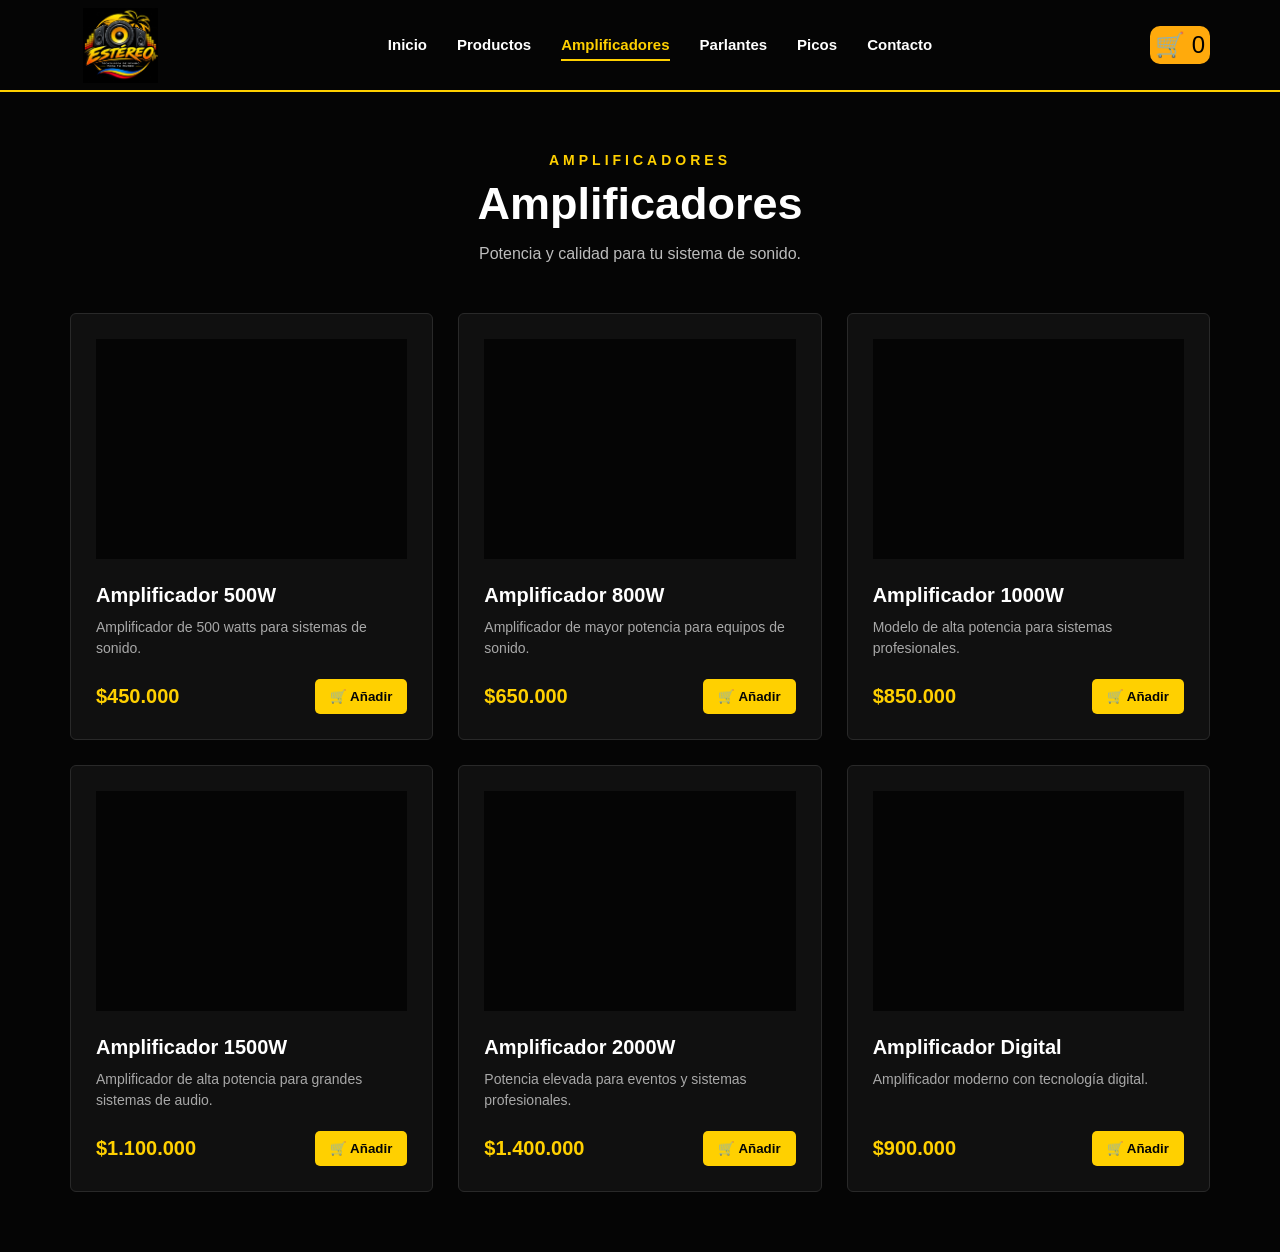
==== amplificadores.html @ c1b05dc9 "First Commit" ====
<!DOCTYPE html>
<html lang="es">

<head>
    <meta charset="UTF-8">
    <meta name="viewport" content="width=device-width, initial-scale=1.0">
    <title>Estéreo | Amplificadores</title>
    <link rel="stylesheet" href="style.css">
</head>

<body>

    <!-- HEADER -->
    <header class="header">
        <nav class="navbar">

            <a href="index.html" class="logo">
                <img src="logo-estereo.jpeg" alt="Logo de Estéreo">
            </a>

            <ul class="nav-menu">
                <li><a href="index.html">Inicio</a></li>
                <li><a href="productos.html">Productos</a></li>
                <li><a href="amplificadores.html" class="active">Amplificadores</a></li>
                <li><a href="parlantes.html">Parlantes</a></li>
                <li><a href="picos.html">Picos</a></li>
                <li><a href="contacto.html">Contacto</a></li>
            </ul>

            <a href="carrito.html" class="cart">
                🛒 <span id="contador-carrito">0</span>
            </a>

        </nav>
    </header>


    <!-- AMPLIFICADORES -->
    <main class="productos">

        <div class="productos-titulo">
            <p>AMPLIFICADORES</p>
            <h1>Amplificadores</h1>
            <span>Potencia y calidad para tu sistema de sonido.</span>
        </div>


        <section class="productos-grid">


            <!-- AMPLIFICADOR 1 -->
            <div class="producto-card">

                <div class="producto-imagen">
                    <!-- AQUÍ VA LA IMAGEN -->
                </div>

                <div class="producto-info">

                    <h2>Amplificador 500W</h2>

                    <p>
                        Amplificador de 500 watts para sistemas de sonido.
                    </p>

                    <div class="producto-abajo">

                        <span class="producto-precio">
                            $450.000
                        </span>

                        <button class="btn-carrito"
                            onclick="agregarCarrito('Amplificador 500W', 450000)">
                            🛒 Añadir
                        </button>

                    </div>

                </div>

            </div>


            <!-- AMPLIFICADOR 2 -->
            <div class="producto-card">

                <div class="producto-imagen">
                    <!-- AQUÍ VA LA IMAGEN -->
                </div>

                <div class="producto-info">

                    <h2>Amplificador 800W</h2>

                    <p>
                        Amplificador de mayor potencia para equipos de sonido.
                    </p>

                    <div class="producto-abajo">

                        <span class="producto-precio">
                            $650.000
                        </span>

                        <button class="btn-carrito"
                            onclick="agregarCarrito('Amplificador 800W', 650000)">
                            🛒 Añadir
                        </button>

                    </div>

                </div>

            </div>


            <!-- AMPLIFICADOR 3 -->
            <div class="producto-card">

                <div class="producto-imagen">
                    <!-- AQUÍ VA LA IMAGEN -->
                </div>

                <div class="producto-info">

                    <h2>Amplificador 1000W</h2>

                    <p>
                        Modelo de alta potencia para sistemas profesionales.
                    </p>

                    <div class="producto-abajo">

                        <span class="producto-precio">
                            $850.000
                        </span>

                        <button class="btn-carrito"
                            onclick="agregarCarrito('Amplificador 1000W', 850000)">
                            🛒 Añadir
                        </button>

                    </div>

                </div>

            </div>


            <!-- AMPLIFICADOR 4 -->
            <div class="producto-card">

                <div class="producto-imagen">
                    <!-- AQUÍ VA LA IMAGEN -->
                </div>

                <div class="producto-info">

                    <h2>Amplificador 1500W</h2>

                    <p>
                        Amplificador de alta potencia para grandes sistemas de audio.
                    </p>

                    <div class="producto-abajo">

                        <span class="producto-precio">
                            $1.100.000
                        </span>

                        <button class="btn-carrito"
                            onclick="agregarCarrito('Amplificador 1500W', 1100000)">
                            🛒 Añadir
                        </button>

                    </div>

                </div>

            </div>


            <!-- AMPLIFICADOR 5 -->
            <div class="producto-card">

                <div class="producto-imagen">
                    <!-- AQUÍ VA LA IMAGEN -->
                </div>

                <div class="producto-info">

                    <h2>Amplificador 2000W</h2>

                    <p>
                        Potencia elevada para eventos y sistemas profesionales.
                    </p>

                    <div class="producto-abajo">

                        <span class="producto-precio">
                            $1.400.000
                        </span>

                        <button class="btn-carrito"
                            onclick="agregarCarrito('Amplificador 2000W', 1400000)">
                            🛒 Añadir
                        </button>

                    </div>

                </div>

            </div>


            <!-- AMPLIFICADOR 6 -->
            <div class="producto-card">

                <div class="producto-imagen">
                    <!-- AQUÍ VA LA IMAGEN -->
                </div>

                <div class="producto-info">

                    <h2>Amplificador Digital</h2>

                    <p>
                        Amplificador moderno con tecnología digital.
                    </p>

                    <div class="producto-abajo">

                        <span class="producto-precio">
                            $900.000
                        </span>

                        <button class="btn-carrito"
                            onclick="agregarCarrito('Amplificador Digital', 900000)">
                            🛒 Añadir
                        </button>

                    </div>

                </div>

            </div>

        </section>

    </main>


    <script src="script.js"></script>

</body>

</html>
---- style.css ----
/* =========================
   CONFIGURACIÓN GENERAL
========================= */

* {
    margin: 0;
    padding: 0;
    box-sizing: border-box;
}

body {
    font-family: Arial, Helvetica, sans-serif;
    background-color: #050505;
    color: white;
}


/* =========================
   HEADER
========================= */

.header {
    width: 100%;
    background-color: #050505;
    border-bottom: 2px solid #ffd000;
}


/* =========================
   NAVBAR
========================= */

.navbar {
    max-width: 1200px;
    height: 90px;

    margin: 0 auto;
    padding: 0 30px;

    display: flex;
    align-items: center;
    justify-content: space-between;
}


/* =========================
   LOGO
========================= */

.logo {
    display: flex;
    align-items: center;

    text-decoration: none;
}

.logo img {
    width: 100px;
    height: 75px;

    object-fit: contain;
    display: block;
}


/* =========================
   MENÚ
========================= */

.nav-menu {
    display: flex;
    align-items: center;

    gap: 30px;

    list-style: none;
}

.nav-menu a {
    position: relative;

    color: white;
    text-decoration: none;

    font-size: 15px;
    font-weight: 600;

    transition: 0.3s;
}


/* EFECTO HOVER */

.nav-menu a:hover {
    color: #ffd000;
}


/* PÁGINA ACTUAL */

.nav-menu a.active {
    color: #ffd000;
}


/* LÍNEA DEBAJO DEL ENLACE ACTIVO */

.nav-menu a.active::after {
    content: "";

    position: absolute;

    left: 0;
    bottom: -8px;

    width: 100%;
    height: 2px;

    background-color: #ffd000;
}


/* =========================
   CARRITO
========================= */

.cart {
    color: rgb(0, 0, 0);
background-color: rgb(255, 170, 12);
    text-decoration: none;
padding: 5px;
    font-size: 24px;
border-radius: 10px;
    transition: 0.3s;
}

.cart:hover {
    transform: scale(1.15);
}


/* =========================
   HERO
========================= */

.hero {
    min-height: calc(100vh - 90px);

    display: flex;
    align-items: center;

    padding: 60px 8%;

    background:
        radial-gradient(
            circle at 80% 50%,
            rgba(255, 208, 0, 0.15),
            transparent 35%
        ),
        #050505;
}


/* CONTENIDO */

.hero-content {
    max-width: 700px;
}


/* SUBTÍTULO */

.hero-subtitle {
    margin-bottom: 15px;

    color: #ffd000;

    font-size: 14px;
    font-weight: bold;

    letter-spacing: 4px;
}


/* TÍTULO */

.hero h1 {
    margin-bottom: 20px;

    font-size: 60px;
    line-height: 1.05;
}


/* PALABRA ESTÉREO */

.hero h1 span {
    color: #ffd000;
}


/* DESCRIPCIÓN */

.hero-description {
    max-width: 600px;

    margin-bottom: 30px;

    color: #d0d0d0;

    font-size: 18px;
    line-height: 1.6;
}


/* BOTÓN */

.hero-button {
    display: inline-block;

    padding: 14px 28px;

    background-color: #ffd000;
    color: #050505;

    text-decoration: none;

    font-weight: bold;

    border-radius: 6px;

    transition: 0.3s;
}


/* HOVER BOTÓN */

.hero-button:hover {
    transform: translateY(-3px);

    background-color: #ffb700;
}

/* =========================
   PÁGINA PRODUCTOS
========================= */

.productos { max-width: 1200px; margin: 0 auto; padding: 60px 30px; } /* ========================= TÍTULO ========================= */ .productos-titulo { text-align: center; margin-bottom: 50px; } .productos-titulo p { color: #ffd000; font-size: 14px; font-weight: bold; letter-spacing: 4px; margin-bottom: 10px; } .productos-titulo h1 { font-size: 45px; margin-bottom: 15px; } .productos-titulo span { color: #bdbdbd; font-size: 16px; } /* ========================= GRID ========================= */ .productos-grid { display: grid; grid-template-columns: repeat(3, 1fr); gap: 25px; } /* ========================= TARJETA ========================= */ .producto-card { background-color: #101010; border: 1px solid #292929; border-radius: 6px; padding: 25px; transition: 0.3s; } /* EFECTO AL PASAR EL MOUSE */ .producto-card:hover { transform: translateY(-5px); border-color: #ffd000; box-shadow: 0 8px 25px rgba(255, 208, 0, 0.12); } /* ========================= ESPACIO PARA LA IMAGEN ========================= */ .producto-imagen { width: 100%; height: 220px; margin-bottom: 25px; background-color: #050505; display: flex; align-items: center; justify-content: center; overflow: hidden; } /* IMAGEN DEL PRODUCTO */ .producto-imagen img { width: 100%; height: 100%; object-fit: contain; } /* ========================= INFORMACIÓN ========================= */ .producto-info h2 { color: white; font-size: 20px; margin-bottom: 10px; } .producto-info p { color: #a8a8a8; font-size: 14px; line-height: 1.5; min-height: 42px; margin-bottom: 20px; } /* ========================= PRECIO + BOTÓN ========================= */ .producto-abajo { display: flex; align-items: center; justify-content: space-between; gap: 15px; } /* PRECIO */ .producto-precio { color: #ffd000; font-size: 20px; font-weight: bold; } /* ========================= BOTÓN CARRITO ========================= */ .btn-carrito { padding: 10px 15px; background-color: #ffd000; color: #050505; border: none; border-radius: 5px; font-weight: bold; cursor: pointer; transition: 0.3s; } .btn-carrito:hover { background-color: #ffb700; transform: translateY(-2px); } /* ========================= RESPONSIVE ========================= */ @media (max-width: 900px) { .productos-grid { grid-template-columns: repeat(2, 1fr); } } @media (max-width: 600px) { .productos { padding: 40px 20px; } .productos-titulo h1 { font-size: 35px; } .productos-grid { grid-template-columns: 1fr; } }

/* =========================
   CARRITO
========================= */

.carrito {
    max-width: 1100px;
    margin: 0 auto;
    padding: 60px 30px;
}


.carrito-titulo {
    text-align: center;
    margin-bottom: 45px;
}


.carrito-titulo p {
    color: #ffd000;
    font-size: 14px;
    font-weight: bold;
    letter-spacing: 4px;
    margin-bottom: 10px;
}


.carrito-titulo h1 {
    font-size: 45px;
}


/* =========================
   LISTA
========================= */

.carrito-contenido {
    display: flex;
    flex-direction: column;
    gap: 25px;
}


.carrito-producto {
    display: grid;

    grid-template-columns: 1fr auto auto auto;

    align-items: center;

    gap: 25px;

    padding: 22px;

    background-color: #101010;

    border: 1px solid #292929;

    border-radius: 6px;

    transition: 0.3s;
}


.carrito-producto:hover {
    border-color: #ffd000;
}


.carrito-producto h3 {
    color: white;
    margin-bottom: 8px;
}


.carrito-producto p {
    color: #a8a8a8;
    font-size: 14px;
}


/* =========================
   CANTIDAD
========================= */

.cantidad {
    display: flex;

    align-items: center;

    gap: 12px;
}


.cantidad button {
    width: 32px;
    height: 32px;

    border: none;

    background-color: #ffd000;

    color: #050505;

    font-size: 20px;

    font-weight: bold;

    cursor: pointer;

    border-radius: 4px;
}


.cantidad span {
    min-width: 25px;

    text-align: center;

    color: white;

    font-weight: bold;
}


/* =========================
   SUBTOTAL
========================= */

.subtotal {
    color: #ffd000;

    font-weight: bold;

    white-space: nowrap;
}


/* =========================
   ELIMINAR
========================= */

.btn-eliminar {
    border: none;

    background: transparent;

    font-size: 20px;

    cursor: pointer;

    transition: 0.3s;
}


.btn-eliminar:hover {
    transform: scale(1.15);
}


/* =========================
   CARRITO VACÍO
========================= */

.carrito-vacio {
    text-align: center;

    padding: 50px;

    background-color: #101010;

    border: 1px solid #292929;

    color: #a8a8a8;

    font-size: 18px;
}


/* =========================
   RESUMEN
========================= */

.carrito-resumen {
    display: flex;

    align-items: center;

    justify-content: flex-end;

    gap: 20px;

    padding: 25px;

    background-color: #101010;

    border-top: 2px solid #ffd000;
}


.carrito-resumen > div {
    display: flex;

    align-items: center;

    gap: 15px;
}


.carrito-resumen span {
    color: white;

    font-size: 18px;
}


.carrito-resumen strong {
    color: #ffd000;

    font-size: 24px;
}


/* =========================
   BOTONES
========================= */

.btn-vaciar,
.btn-comprar {
    padding: 12px 20px;

    border: none;

    border-radius: 5px;

    font-weight: bold;

    cursor: pointer;

    transition: 0.3s;
}


.btn-vaciar {
    background-color: #292929;

    color: white;
}


.btn-vaciar:hover {
    background-color: #3a3a3a;
}


.btn-comprar {
    background-color: #ffd000;

    color: #050505;
}


.btn-comprar:hover {
    background-color: #ffb700;

    transform: translateY(-2px);
}


/* =========================
   RESPONSIVE CARRITO
========================= */

@media (max-width: 700px) {

    .carrito {
        padding: 40px 20px;
    }


    .carrito-titulo h1 {
        font-size: 35px;
    }


    .carrito-producto {
        grid-template-columns: 1fr;

        gap: 15px;
    }


    .carrito-resumen {
        flex-direction: column;

        align-items: stretch;
    }


    .carrito-resumen > div {
        justify-content: space-between;
    }

}
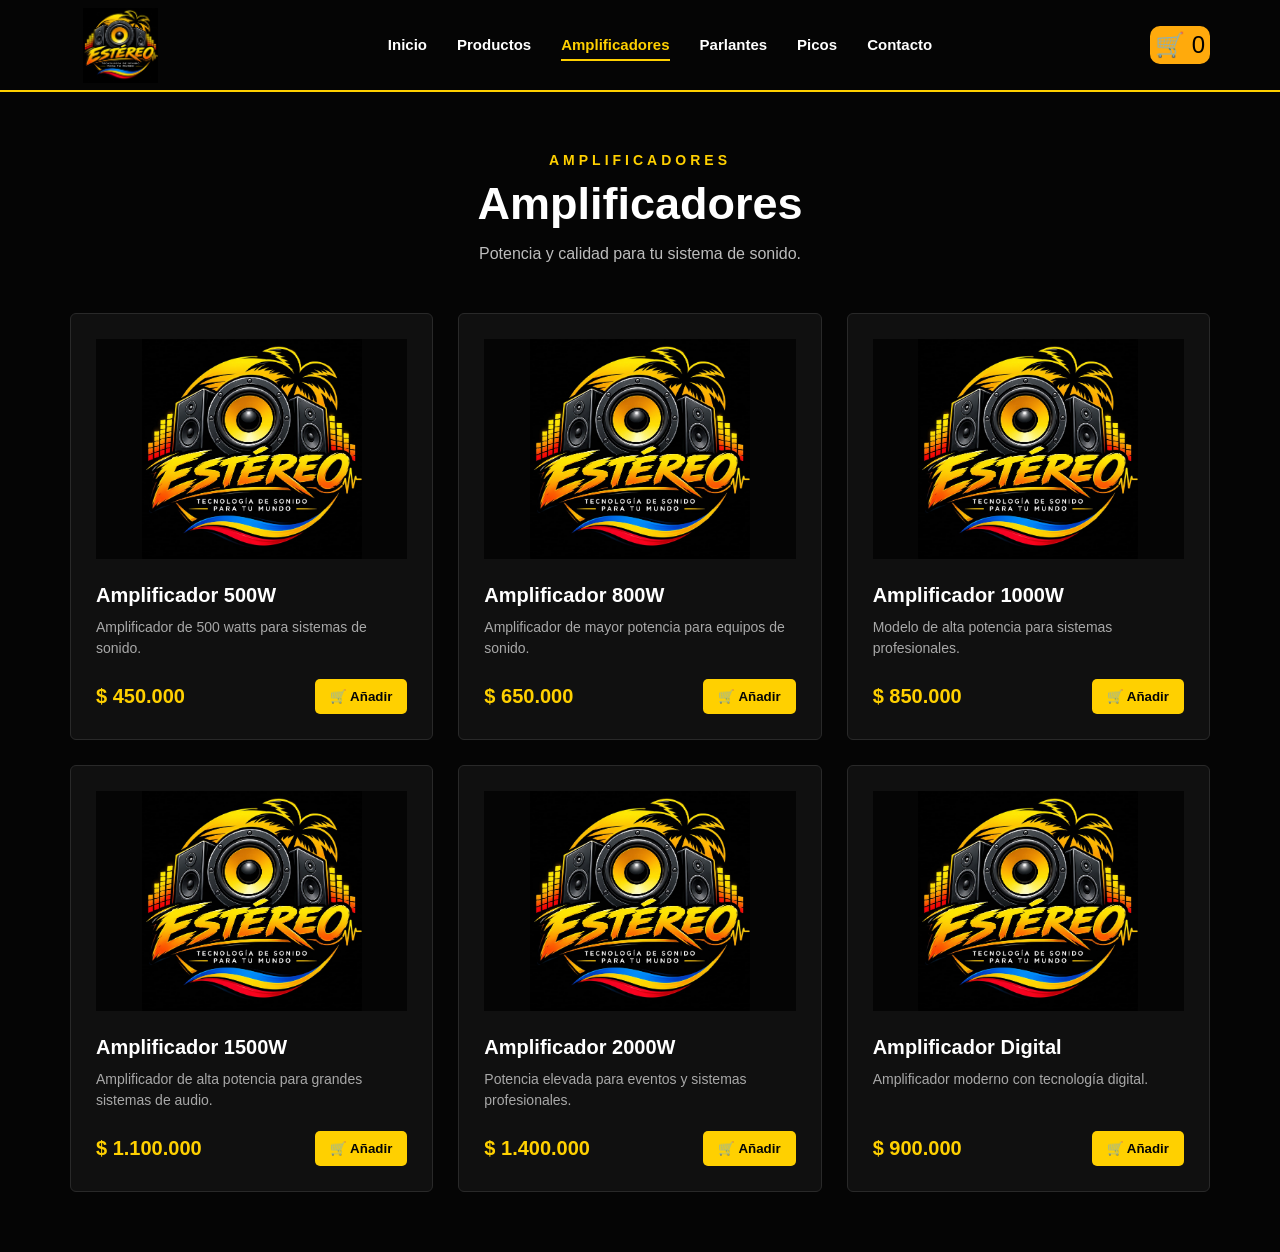
==== commit a839b65e: "123" ====
--- a/amplificadores.html
+++ b/amplificadores.html
@@ -1,257 +1,203 @@
 <!DOCTYPE html>
 <html lang="es">
-
-<head>
-    <meta charset="UTF-8">
-    <meta name="viewport" content="width=device-width, initial-scale=1.0">
-    <title>Estéreo | Amplificadores</title>
-    <link rel="stylesheet" href="style.css">
-</head>
-
-<body>
-
-    <!-- HEADER -->
-    <header class="header">
-        <nav class="navbar">
-
-            <a href="index.html" class="logo">
-                <img src="logo-estereo.jpeg" alt="Logo de Estéreo">
-            </a>
-
-            <ul class="nav-menu">
-                <li><a href="index.html">Inicio</a></li>
-                <li><a href="productos.html">Productos</a></li>
-                <li><a href="amplificadores.html" class="active">Amplificadores</a></li>
-                <li><a href="parlantes.html">Parlantes</a></li>
-                <li><a href="picos.html">Picos</a></li>
-                <li><a href="contacto.html">Contacto</a></li>
-            </ul>
-
-            <a href="carrito.html" class="cart">
-                🛒 <span id="contador-carrito">0</span>
-            </a>
-
-        </nav>
-    </header>
-
-
-    <!-- AMPLIFICADORES -->
-    <main class="productos">
-
-        <div class="productos-titulo">
-            <p>AMPLIFICADORES</p>
-            <h1>Amplificadores</h1>
-            <span>Potencia y calidad para tu sistema de sonido.</span>
-        </div>
-
-
-        <section class="productos-grid">
-
-
-            <!-- AMPLIFICADOR 1 -->
-            <div class="producto-card">
-
-                <div class="producto-imagen">
-                    <!-- AQUÍ VA LA IMAGEN -->
-                </div>
-
-                <div class="producto-info">
-
-                    <h2>Amplificador 500W</h2>
-
-                    <p>
-                        Amplificador de 500 watts para sistemas de sonido.
-                    </p>
-
-                    <div class="producto-abajo">
-
-                        <span class="producto-precio">
-                            $450.000
-                        </span>
-
-                        <button class="btn-carrito"
-                            onclick="agregarCarrito('Amplificador 500W', 450000)">
-                            🛒 Añadir
-                        </button>
-
-                    </div>
-
-                </div>
-
-            </div>
-
-
-            <!-- AMPLIFICADOR 2 -->
-            <div class="producto-card">
-
-                <div class="producto-imagen">
-                    <!-- AQUÍ VA LA IMAGEN -->
-                </div>
-
-                <div class="producto-info">
-
-                    <h2>Amplificador 800W</h2>
-
-                    <p>
-                        Amplificador de mayor potencia para equipos de sonido.
-                    </p>
-
-                    <div class="producto-abajo">
-
-                        <span class="producto-precio">
-                            $650.000
-                        </span>
-
-                        <button class="btn-carrito"
-                            onclick="agregarCarrito('Amplificador 800W', 650000)">
-                            🛒 Añadir
-                        </button>
-
-                    </div>
-
-                </div>
-
-            </div>
-
-
-            <!-- AMPLIFICADOR 3 -->
-            <div class="producto-card">
-
-                <div class="producto-imagen">
-                    <!-- AQUÍ VA LA IMAGEN -->
-                </div>
-
-                <div class="producto-info">
-
-                    <h2>Amplificador 1000W</h2>
-
-                    <p>
-                        Modelo de alta potencia para sistemas profesionales.
-                    </p>
-
-                    <div class="producto-abajo">
-
-                        <span class="producto-precio">
-                            $850.000
-                        </span>
-
-                        <button class="btn-carrito"
-                            onclick="agregarCarrito('Amplificador 1000W', 850000)">
-                            🛒 Añadir
-                        </button>
-
-                    </div>
-
-                </div>
-
-            </div>
-
-
-            <!-- AMPLIFICADOR 4 -->
-            <div class="producto-card">
-
-                <div class="producto-imagen">
-                    <!-- AQUÍ VA LA IMAGEN -->
-                </div>
-
-                <div class="producto-info">
-
-                    <h2>Amplificador 1500W</h2>
-
-                    <p>
-                        Amplificador de alta potencia para grandes sistemas de audio.
-                    </p>
-
-                    <div class="producto-abajo">
-
-                        <span class="producto-precio">
-                            $1.100.000
-                        </span>
-
-                        <button class="btn-carrito"
-                            onclick="agregarCarrito('Amplificador 1500W', 1100000)">
-                            🛒 Añadir
-                        </button>
-
-                    </div>
-
-                </div>
-
-            </div>
-
-
-            <!-- AMPLIFICADOR 5 -->
-            <div class="producto-card">
-
-                <div class="producto-imagen">
-                    <!-- AQUÍ VA LA IMAGEN -->
-                </div>
-
-                <div class="producto-info">
-
-                    <h2>Amplificador 2000W</h2>
-
-                    <p>
-                        Potencia elevada para eventos y sistemas profesionales.
-                    </p>
-
-                    <div class="producto-abajo">
-
-                        <span class="producto-precio">
-                            $1.400.000
-                        </span>
-
-                        <button class="btn-carrito"
-                            onclick="agregarCarrito('Amplificador 2000W', 1400000)">
-                            🛒 Añadir
-                        </button>
-
-                    </div>
-
-                </div>
-
-            </div>
-
-
-            <!-- AMPLIFICADOR 6 -->
-            <div class="producto-card">
-
-                <div class="producto-imagen">
-                    <!-- AQUÍ VA LA IMAGEN -->
-                </div>
-
-                <div class="producto-info">
-
-                    <h2>Amplificador Digital</h2>
-
-                    <p>
-                        Amplificador moderno con tecnología digital.
-                    </p>
-
-                    <div class="producto-abajo">
-
-                        <span class="producto-precio">
-                            $900.000
-                        </span>
-
-                        <button class="btn-carrito"
-                            onclick="agregarCarrito('Amplificador Digital', 900000)">
-                            🛒 Añadir
-                        </button>
-
-                    </div>
-
-                </div>
-
-            </div>
-
-        </section>
-
-    </main>
-
-
-    <script src="script.js"></script>
-
-</body>
-
-</html>+ <head>
+  <meta charset="utf-8"/>
+  <meta content="width=device-width, initial-scale=1.0" name="viewport"/>
+  <title>
+   Est&eacute;reo | Amplificadores
+  </title>
+  <link href="style.css" rel="stylesheet"/>
+ </head>
+ <body>
+  <!-- HEADER -->
+  <header class="header">
+   <nav class="navbar">
+    <a class="logo" href="index.html">
+     <img alt="Logo de Est&eacute;reo" src="logo-estereo.jpeg"/>
+    </a>
+    <ul class="nav-menu">
+     <li>
+      <a href="index.html">
+       Inicio
+      </a>
+     </li>
+     <li>
+      <a href="productos.html">
+       Productos
+      </a>
+     </li>
+     <li>
+      <a class="active" href="amplificadores.html">
+       Amplificadores
+      </a>
+     </li>
+     <li>
+      <a href="parlantes.html">
+       Parlantes
+      </a>
+     </li>
+     <li>
+      <a href="picos.html">
+       Picos
+      </a>
+     </li>
+     <li>
+      <a href="contacto.html">
+       Contacto
+      </a>
+     </li>
+    </ul>
+    <a class="cart" href="carrito.html">
+     🛒
+     <span id="contador-carrito">
+      0
+     </span>
+    </a>
+   </nav>
+  </header>
+  <!-- AMPLIFICADORES -->
+  <main class="productos">
+   <div class="productos-titulo">
+    <p>
+     AMPLIFICADORES
+    </p>
+    <h1>
+     Amplificadores
+    </h1>
+    <span>
+     Potencia y calidad para tu sistema de sonido.
+    </span>
+   </div>
+   <section class="productos-grid">
+    <!-- AMPLIFICADOR 1 -->
+    <div class="producto-card" data-nombre="Amplificador 500W" data-precio="450000">
+     <div class="producto-imagen">
+      <img alt="Amplificador 500W" src="logo-estereo.jpeg"/>
+     </div>
+     <div class="producto-info">
+      <h2>
+       Amplificador 500W
+      </h2>
+      <p>
+       Amplificador de 500 watts para sistemas de sonido.
+      </p>
+      <div class="producto-abajo">
+       <span class="producto-precio">
+       </span>
+       <button class="btn-carrito">
+        🛒 A&ntilde;adir
+       </button>
+      </div>
+     </div>
+    </div>
+    <!-- AMPLIFICADOR 2 -->
+    <div class="producto-card" data-nombre="Amplificador 800W" data-precio="650000">
+     <div class="producto-imagen">
+      <img alt="Amplificador 800W" src="logo-estereo.jpeg"/>
+     </div>
+     <div class="producto-info">
+      <h2>
+       Amplificador 800W
+      </h2>
+      <p>
+       Amplificador de mayor potencia para equipos de sonido.
+      </p>
+      <div class="producto-abajo">
+       <span class="producto-precio">
+       </span>
+       <button class="btn-carrito">
+        🛒 A&ntilde;adir
+       </button>
+      </div>
+     </div>
+    </div>
+    <!-- AMPLIFICADOR 3 -->
+    <div class="producto-card" data-nombre="Amplificador 1000W" data-precio="850000">
+     <div class="producto-imagen">
+      <img alt="Amplificador 1000W" src="logo-estereo.jpeg"/>
+     </div>
+     <div class="producto-info">
+      <h2>
+       Amplificador 1000W
+      </h2>
+      <p>
+       Modelo de alta potencia para sistemas profesionales.
+      </p>
+      <div class="producto-abajo">
+       <span class="producto-precio">
+       </span>
+       <button class="btn-carrito">
+        🛒 A&ntilde;adir
+       </button>
+      </div>
+     </div>
+    </div>
+    <!-- AMPLIFICADOR 4 -->
+    <div class="producto-card" data-nombre="Amplificador 1500W" data-precio="1100000">
+     <div class="producto-imagen">
+      <img alt="Amplificador 1500W" src="logo-estereo.jpeg"/>
+     </div>
+     <div class="producto-info">
+      <h2>
+       Amplificador 1500W
+      </h2>
+      <p>
+       Amplificador de alta potencia para grandes sistemas de audio.
+      </p>
+      <div class="producto-abajo">
+       <span class="producto-precio">
+       </span>
+       <button class="btn-carrito">
+        🛒 A&ntilde;adir
+       </button>
+      </div>
+     </div>
+    </div>
+    <!-- AMPLIFICADOR 5 -->
+    <div class="producto-card" data-nombre="Amplificador 2000W" data-precio="1400000">
+     <div class="producto-imagen">
+      <img alt="Amplificador 2000W" src="logo-estereo.jpeg"/>
+     </div>
+     <div class="producto-info">
+      <h2>
+       Amplificador 2000W
+      </h2>
+      <p>
+       Potencia elevada para eventos y sistemas profesionales.
+      </p>
+      <div class="producto-abajo">
+       <span class="producto-precio">
+       </span>
+       <button class="btn-carrito">
+        🛒 A&ntilde;adir
+       </button>
+      </div>
+     </div>
+    </div>
+    <!-- AMPLIFICADOR 6 -->
+    <div class="producto-card" data-nombre="Amplificador Digital" data-precio="900000">
+     <div class="producto-imagen">
+      <img alt="Amplificador Digital" src="logo-estereo.jpeg"/>
+     </div>
+     <div class="producto-info">
+      <h2>
+       Amplificador Digital
+      </h2>
+      <p>
+       Amplificador moderno con tecnolog&iacute;a digital.
+      </p>
+      <div class="producto-abajo">
+       <span class="producto-precio">
+       </span>
+       <button class="btn-carrito">
+        🛒 A&ntilde;adir
+       </button>
+      </div>
+     </div>
+    </div>
+   </section>
+  </main>
+  <script src="script.js">
+  </script>
+ </body>
+</html>
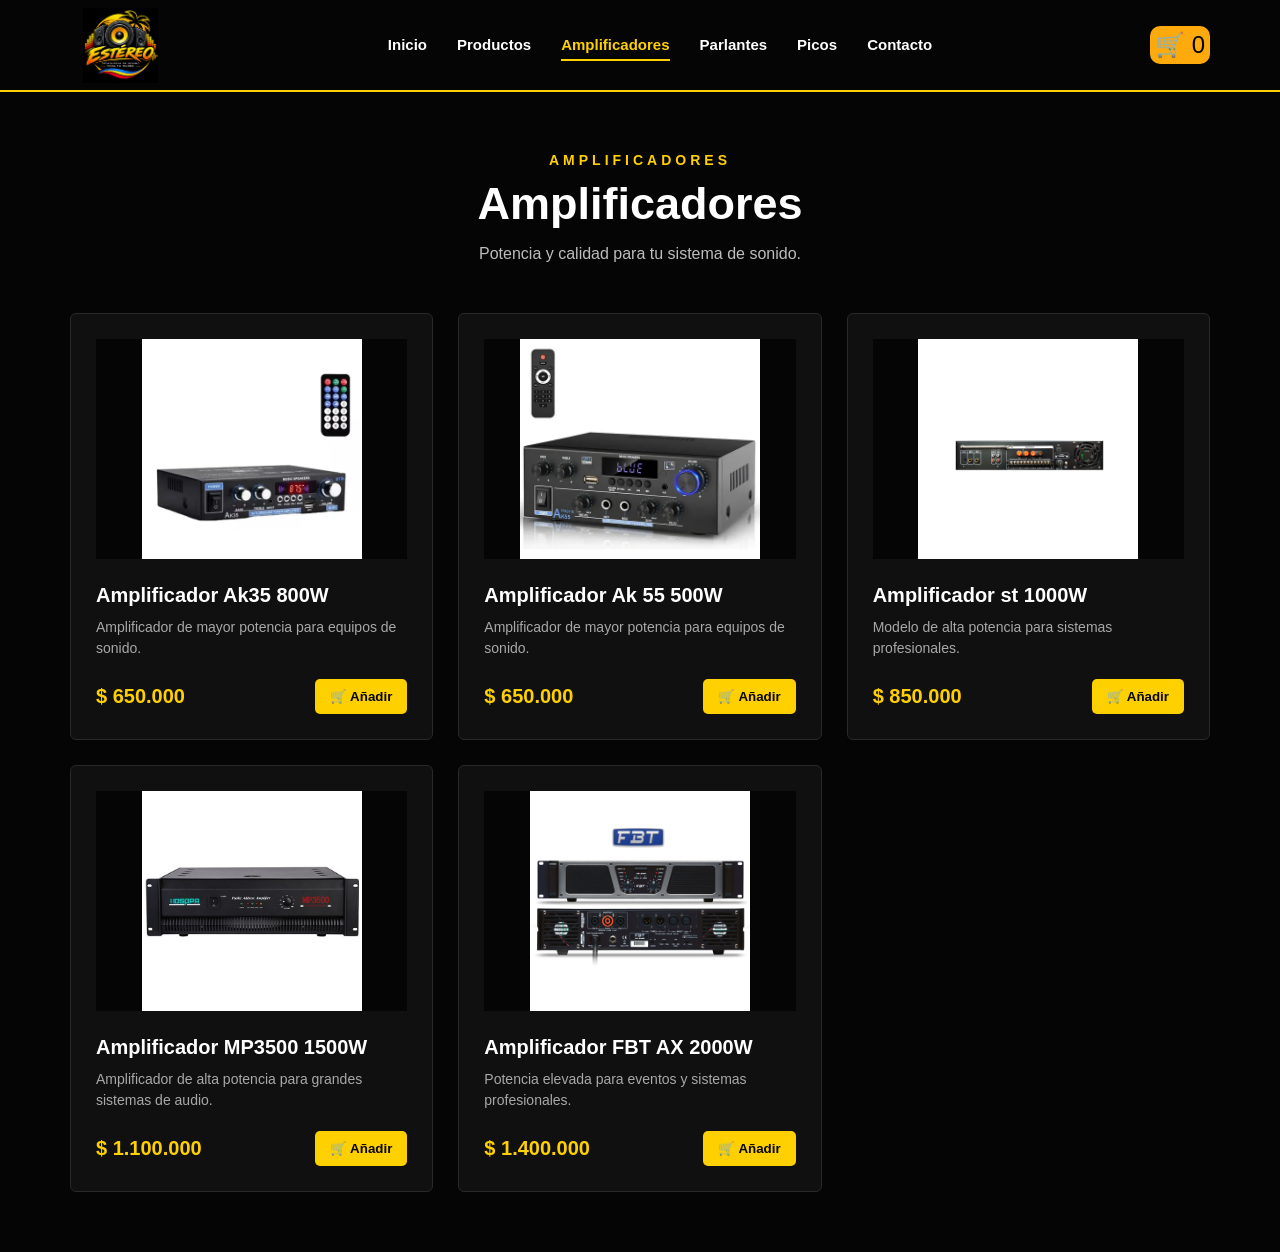
==== commit df97f336: "Add files via upload" ====
--- a/amplificadores.html
+++ b/amplificadores.html
@@ -69,17 +69,17 @@
     </span>
    </div>
    <section class="productos-grid">
-    <!-- AMPLIFICADOR 1 -->
-    <div class="producto-card" data-nombre="Amplificador 500W" data-precio="450000">
+     <!-- AMPLIFICADOR 2 -->
+    <div class="producto-card" data-nombre="Amplificador Ak35 800W" data-precio="650000">
      <div class="producto-imagen">
-      <img alt="Amplificador 500W" src="logo-estereo.jpeg"/>
+      <img alt="Amplificador 800W" src="Imagenes\Amplificadores\Ak35 800w.webp"/>
      </div>
      <div class="producto-info">
       <h2>
-       Amplificador 500W
+       Amplificador Ak35 800W
       </h2>
       <p>
-       Amplificador de 500 watts para sistemas de sonido.
+       Amplificador de mayor potencia para equipos de sonido.
       </p>
       <div class="producto-abajo">
        <span class="producto-precio">
@@ -91,13 +91,13 @@
      </div>
     </div>
     <!-- AMPLIFICADOR 2 -->
-    <div class="producto-card" data-nombre="Amplificador 800W" data-precio="650000">
+    <div class="producto-card" data-nombre="Amplificador Ak55 500W" data-precio="650000">
      <div class="producto-imagen">
-      <img alt="Amplificador 800W" src="logo-estereo.jpeg"/>
+      <img alt="Amplificador Ak55 500W" src="Imagenes/Amplificadores/Ak55 500w.webp"/>
      </div>
      <div class="producto-info">
       <h2>
-       Amplificador 800W
+       Amplificador Ak 55 500W
       </h2>
       <p>
        Amplificador de mayor potencia para equipos de sonido.
@@ -112,13 +112,13 @@
      </div>
     </div>
     <!-- AMPLIFICADOR 3 -->
-    <div class="producto-card" data-nombre="Amplificador 1000W" data-precio="850000">
+    <div class="producto-card" data-nombre="Amplificador ST 1000W" data-precio="850000">
      <div class="producto-imagen">
-      <img alt="Amplificador 1000W" src="logo-estereo.jpeg"/>
+      <img alt="Amplificador ST 1000W" src="Imagenes\Amplificadores\ST1000BC 1000W.WEBP"/>
      </div>
      <div class="producto-info">
       <h2>
-       Amplificador 1000W
+       Amplificador st 1000W
       </h2>
       <p>
        Modelo de alta potencia para sistemas profesionales.
@@ -133,13 +133,13 @@
      </div>
     </div>
     <!-- AMPLIFICADOR 4 -->
-    <div class="producto-card" data-nombre="Amplificador 1500W" data-precio="1100000">
+    <div class="producto-card" data-nombre="Amplificador MP3500 1500W" data-precio="1100000">
      <div class="producto-imagen">
-      <img alt="Amplificador 1500W" src="logo-estereo.jpeg"/>
+      <img alt="Amplificador MP3500 1500W" src="Imagenes\Amplificadores\MP3500 1500W.JPG"/>
      </div>
      <div class="producto-info">
       <h2>
-       Amplificador 1500W
+       Amplificador MP3500 1500W
       </h2>
       <p>
        Amplificador de alta potencia para grandes sistemas de audio.
@@ -154,37 +154,16 @@
      </div>
     </div>
     <!-- AMPLIFICADOR 5 -->
-    <div class="producto-card" data-nombre="Amplificador 2000W" data-precio="1400000">
+    <div class="producto-card" data-nombre="Amplificador FBT AX 2000W" data-precio="1400000">
      <div class="producto-imagen">
-      <img alt="Amplificador 2000W" src="logo-estereo.jpeg"/>
+      <img alt="Amplificador FBT AX 2000W" src="Imagenes\Amplificadores\FBT AX 2000W.webp"/>
      </div>
      <div class="producto-info">
       <h2>
-       Amplificador 2000W
+       Amplificador FBT AX 2000W
       </h2>
       <p>
        Potencia elevada para eventos y sistemas profesionales.
-      </p>
-      <div class="producto-abajo">
-       <span class="producto-precio">
-       </span>
-       <button class="btn-carrito">
-        🛒 A&ntilde;adir
-       </button>
-      </div>
-     </div>
-    </div>
-    <!-- AMPLIFICADOR 6 -->
-    <div class="producto-card" data-nombre="Amplificador Digital" data-precio="900000">
-     <div class="producto-imagen">
-      <img alt="Amplificador Digital" src="logo-estereo.jpeg"/>
-     </div>
-     <div class="producto-info">
-      <h2>
-       Amplificador Digital
-      </h2>
-      <p>
-       Amplificador moderno con tecnolog&iacute;a digital.
       </p>
       <div class="producto-abajo">
        <span class="producto-precio">
